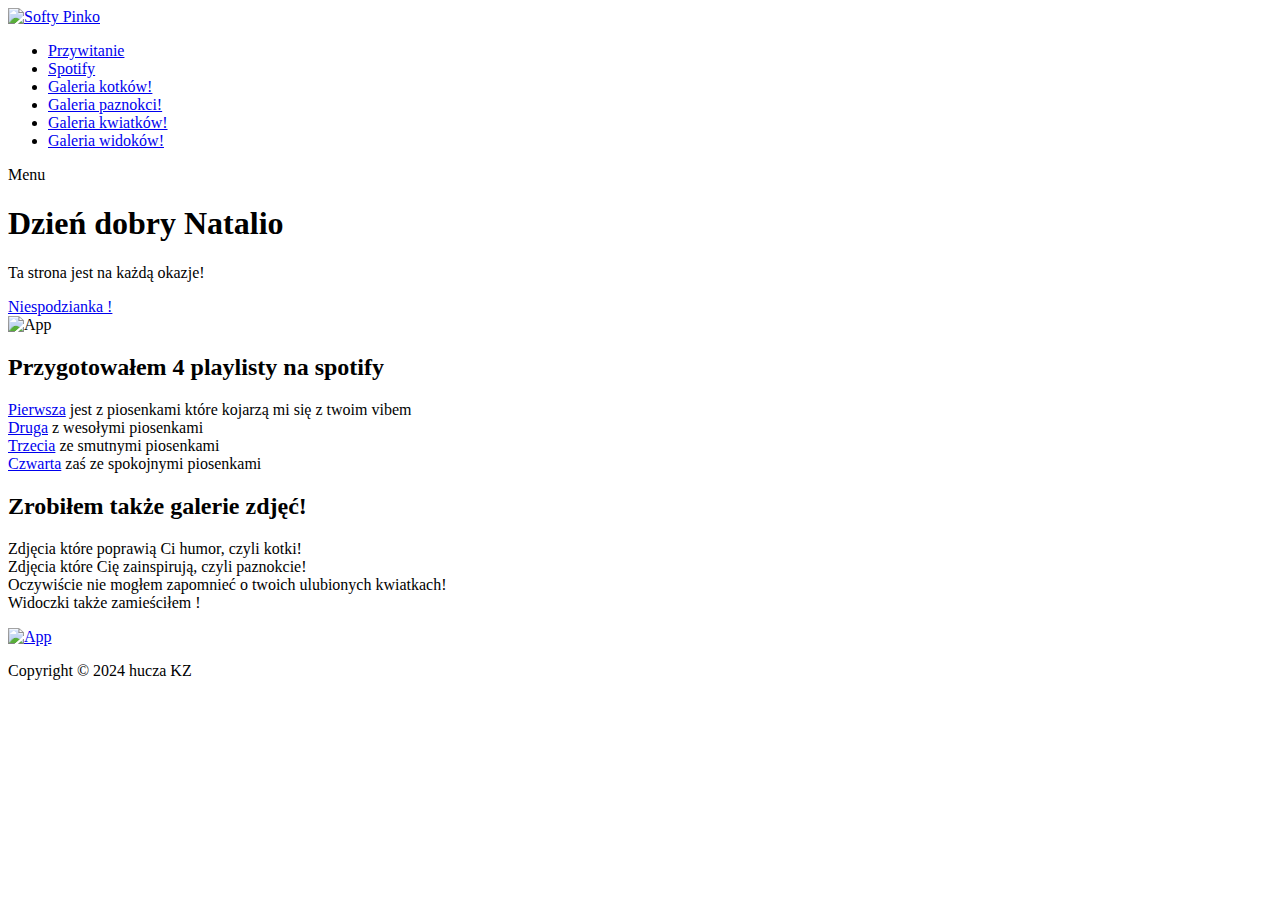
==== index.html @ dcea028d "Add files via upload" ====
<!DOCTYPE html>
<html lang="en">

  <head>

    <meta charset="utf-8">
    <meta name="viewport" content="width=device-width, initial-scale=1, shrink-to-fit=no">
    <meta name="description" content="">
    <meta name="author" content="">
    <link href="https://fonts.googleapis.com/css?family=Raleway:100,300,400,500,700,900" rel="stylesheet">

    <title>Dzień walentynkowy!</title>
<!--
SOFTY PINKO
https://templatemo.com/tm-535-softy-pinko
-->

    <!-- Additional CSS Files -->
    <link rel="stylesheet" type="text/css" href="assets/css/bootstrap.min.css">

    <link rel="stylesheet" type="text/css" href="assets/css/font-awesome.css">

    <link rel="stylesheet" href="assets/css/templatemo-softy-pinko.css">

    </head>
    
    <body>
    
   
    <div id="preloader">
        <div class="jumper">
            <div></div>
            <div></div>
            <div></div>
        </div>
    </div>  
   
    
    
   
    <header class="header-area header-sticky">
        <div class="container">
            <div class="row">
                <div class="col-12">
                    <nav class="main-nav">
                        
                        <a href="#" class="logo">
                            <img src="assets/images/tak.png" alt="Softy Pinko"/>
                        </a>

                        <ul class="nav">
                            <li><a href="#welcome" class="active">Przywitanie</a></li>
                            <li><a href="#features">Spotify</a></li>
                            <li><a href="galeria.html">Galeria kotków!</a></li>
                            <li><a href="galeria2.html">Galeria paznokci!</a></li>
                            <li><a href="galeria3.html">Galeria kwiatków!</a></li>
                            <li><a href="galeria4.html">Galeria widoków!</a></li>
                        </ul>
                        <a class='menu-trigger'>
                            <span>Menu</span>
                        </a>
                        <!-- ***** Menu End ***** -->
                    </nav>
                </div>
            </div>
        </div>
    </header>
    <!-- ***** Header Area End ***** -->

    <!-- ***** Welcome Area Start ***** -->
    <div class="welcome-area" id="welcome">

        <!-- ***** Header Text Start ***** -->
        <div class="header-text">
            <div class="container">
                <div class="row">
                    <div class="offset-xl-3 col-xl-6 offset-lg-2 col-lg-8 col-md-12 col-sm-12">
                        <h1><strong>Dzień dobry Natalio </strong></h1>
                        <p>Ta strona jest na każdą okazje!</p>
                        <a href="#features" class="main-button-slider">Niespodzianka !</a>
                    </div>
                </div>
            </div>
        </div>
        <!-- ***** Header Text End ***** -->
    </div>
    <!-- ***** Welcome Area End ***** -->


                     

    <!-- ***** Features Big Item Start ***** -->
    <section class="section padding-top-70 padding-bottom-0" id="features">
        <div class="container">
            <div class="row">
                <div class="col-lg-5 col-md-12 col-sm-12 align-self-center" data-scroll-reveal="enter left move 30px over 0.6s after 0.4s">
                    <img src="assets/images/left-image.jpg" class="rounded img-fluid d-block mx-auto" alt="App">
                </div>
                <div class="col-lg-1"></div>
                <div class="col-lg-6 col-md-12 col-sm-12 align-self-center mobile-top-fix">
                    <div class="left-heading">
                        <h2 class="section-title">Przygotowałem 4 playlisty na spotify</h2>
                    </div>
                    <div class="left-text">
                        <p><a href="https://open.spotify.com/playlist/1sFupx4uIuxui3lH88UB7s?si=998b97cf37724c40">Pierwsza</a> jest z piosenkami które kojarzą mi się z twoim vibem <br>
                           <a href="https://open.spotify.com/playlist/5aAUSYnxn0DNm8LVmJOVb5?si=1ad66cbda58842b8">Druga</a> z wesołymi piosenkami <br>
                           <a href="https://open.spotify.com/playlist/7mNsiKdCNtnlymwlHcGrcK?si=9ebf516b6d144d89">Trzecia</a> ze smutnymi piosenkami <br>
                           <a href="https://open.spotify.com/playlist/5DYxeDAfXw1jCLwtUUW48h?si=2c1bac563b894165">Czwarta</a> zaś ze spokojnymi piosenkami</p>
                    </div>
                </div>
            </div>
            <div class="row">
                <div class="col-lg-12">
                    <div class="hr"></div>
                </div>
            </div>
        </div>
    </section>
    <!-- ***** Features Big Item End ***** -->

    <!-- ***** Features Big Item Start ***** -->
    <section class="section padding-bottom-100">
        <div class="container">
            <div class="row">
                <div class="col-lg-6 col-md-12 col-sm-12 align-self-center mobile-bottom-fix">
                    <div class="left-heading">
                        <h2 class="section-title">Zrobiłem także galerie zdjęć!</h2>
                    </div>
                    <div class="left-text">
                        <p>Zdjęcia które poprawią Ci humor, czyli kotki! <br>
                           Zdjęcia które Cię zainspirują, czyli paznokcie!<br>
                           Oczywiście nie mogłem zapomnieć o twoich ulubionych kwiatkach!<br>
                           Widoczki także zamieściłem ! </p>
                    </div>
                </div>
                <div class="col-lg-1"></div>
                <div class="col-lg-5 col-md-12 col-sm-12 align-self-center mobile-bottom-fix-big" data-scroll-reveal="enter right move 30px over 0.6s after 0.4s">
                   <a href="galeria.html"> <img src="assets/images/right-image.png" class="rounded img-fluid d-block mx-auto" alt="App" > </a>
                </div>
            </div>
        </div>
    </section>
    <!-- ***** Features Big Item End ***** -->




    
    
    <!-- ***** Footer Start ***** -->
    <footer>
        <div class="container">
            <div class="row">
                <div class="col-lg-12 col-md-12 col-sm-12">
                    <ul class="social">

                    </ul>
                </div>
            </div>
            <div class="row">
                <div class="col-lg-12">
                    <p class="copyright">Copyright &copy; 2024 hucza KZ</p>
                </div>
            </div>
        </div>
    </footer>
    
    <!-- jQuery -->
    <script src="assets/js/jquery-2.1.0.min.js"></script>

    <!-- Bootstrap -->
    <script src="assets/js/popper.js"></script>
    <script src="assets/js/bootstrap.min.js"></script>

    <!-- Plugins -->
    <script src="assets/js/scrollreveal.min.js"></script>
    <script src="assets/js/waypoints.min.js"></script>
    <script src="assets/js/jquery.counterup.min.js"></script>
    <script src="assets/js/imgfix.min.js"></script> 
    
    <!-- Global Init -->
    <script src="assets/js/custom.js"></script>

  </body>
</html>
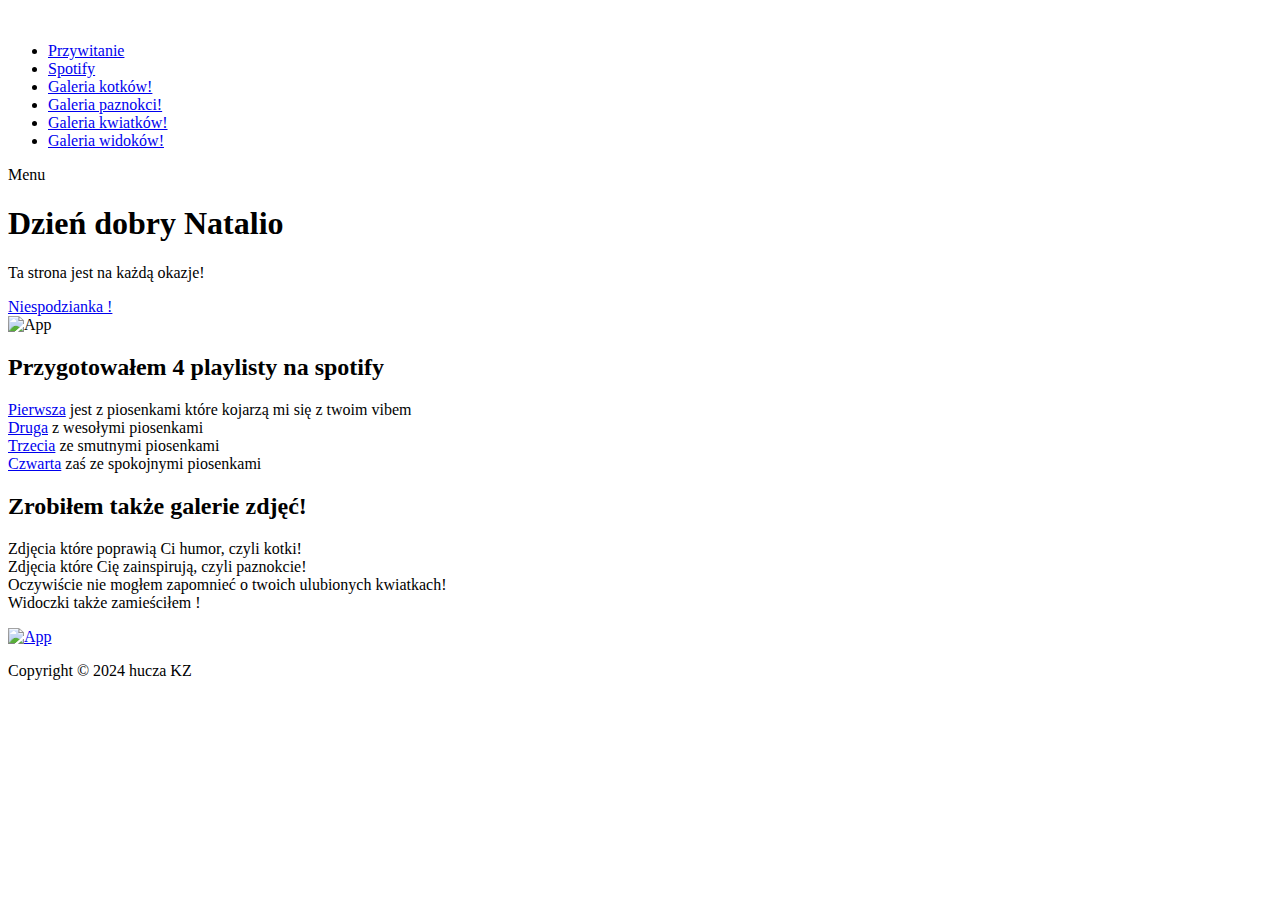
==== commit 72cb6650: "Add files via upload" ====
--- a/index.html
+++ b/index.html
@@ -10,10 +10,7 @@
     <link href="https://fonts.googleapis.com/css?family=Raleway:100,300,400,500,700,900" rel="stylesheet">
 
     <title>Dzień walentynkowy!</title>
-<!--
-SOFTY PINKO
-https://templatemo.com/tm-535-softy-pinko
--->
+
 
     <!-- Additional CSS Files -->
     <link rel="stylesheet" type="text/css" href="assets/css/bootstrap.min.css">
@@ -45,7 +42,7 @@
                     <nav class="main-nav">
                         
                         <a href="#" class="logo">
-                            <img src="assets/images/tak.png" alt="Softy Pinko"/>
+                            <img src="tak.png" alt=""/>
                         </a>
 
                         <ul class="nav">
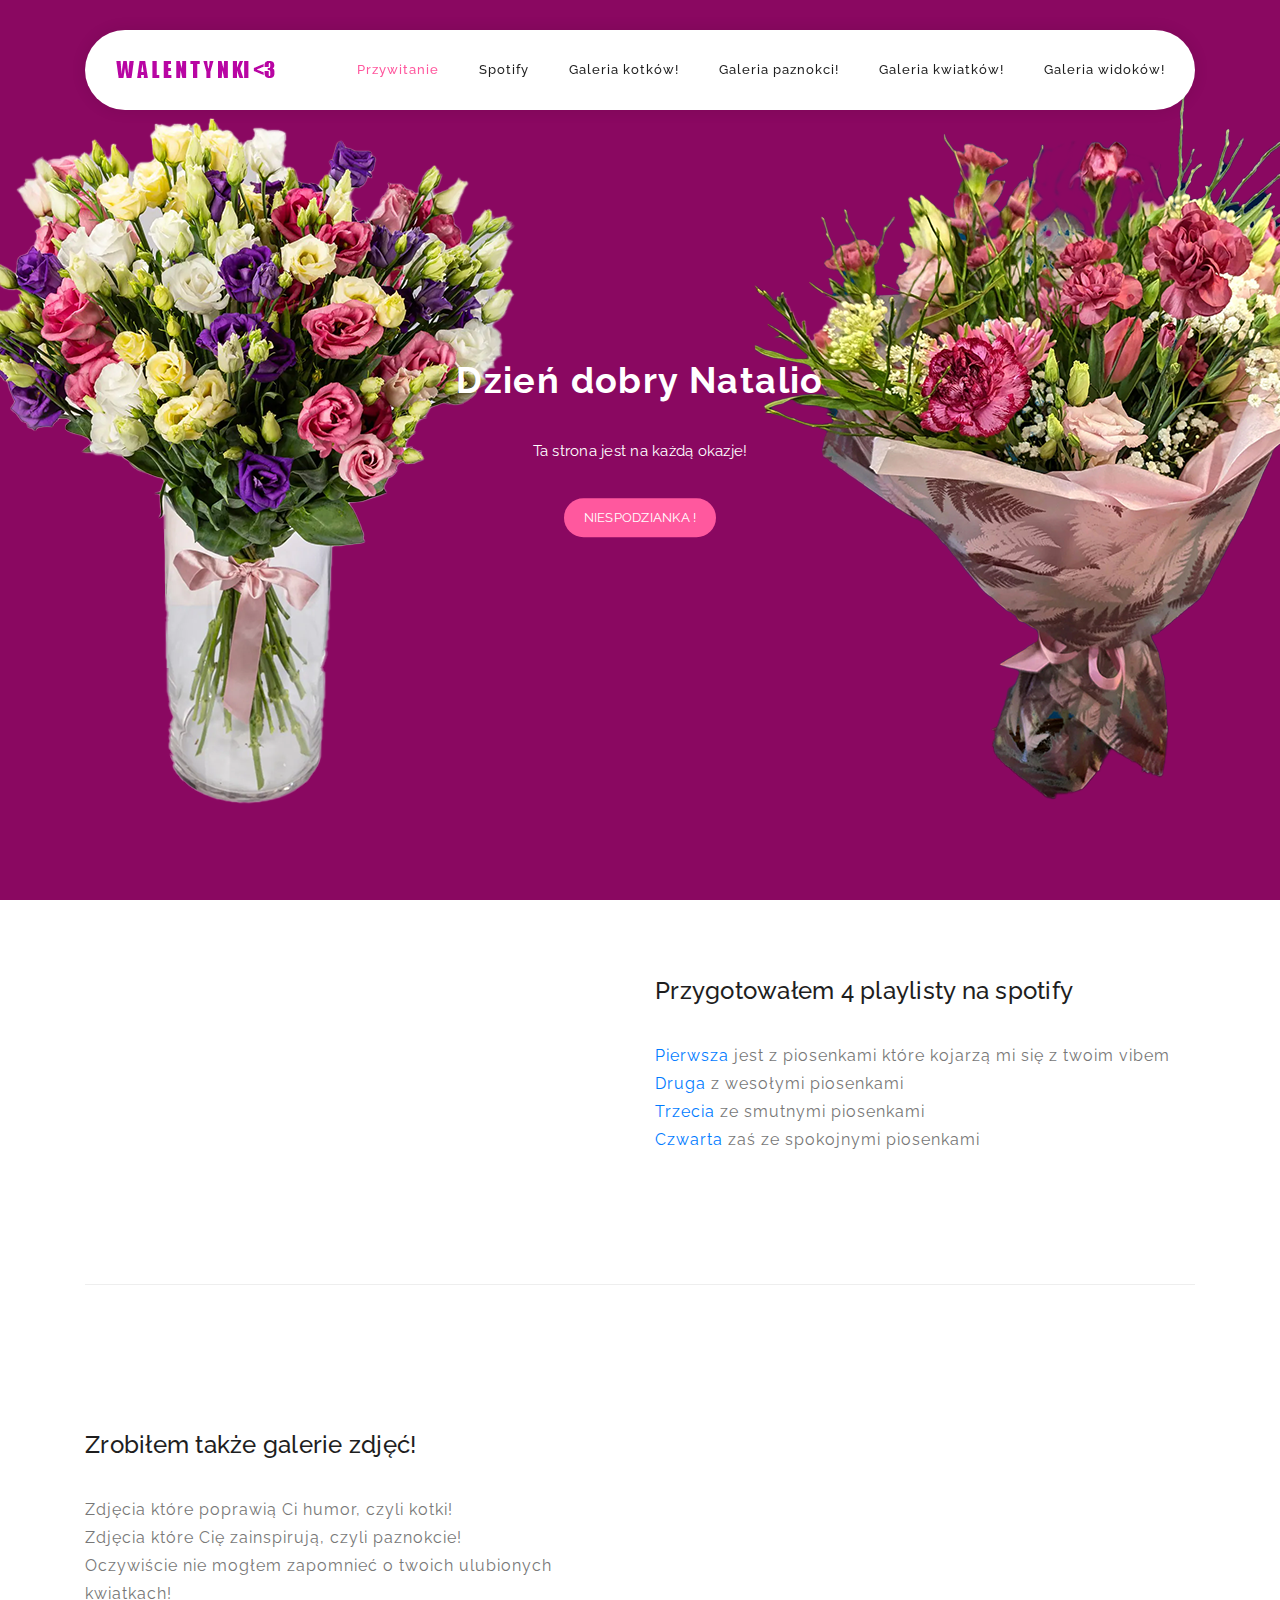
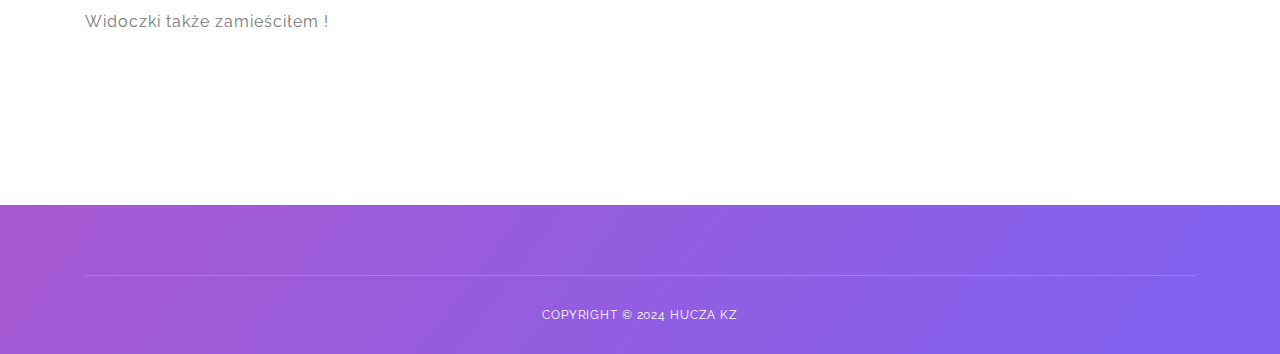
==== commit b0b353c7: "Add files via upload" ====
--- a/index.html
+++ b/index.html
@@ -13,11 +13,11 @@
 
 
     <!-- Additional CSS Files -->
-    <link rel="stylesheet" type="text/css" href="assets/css/bootstrap.min.css">
+    <link rel="stylesheet" type="text/css" href="bootstrap.min.css">
 
-    <link rel="stylesheet" type="text/css" href="assets/css/font-awesome.css">
+    <link rel="stylesheet" type="text/css" href="font-awesome.css">
 
-    <link rel="stylesheet" href="assets/css/templatemo-softy-pinko.css">
+    <link rel="stylesheet" href="templatemo-softy-pinko.css">
 
     </head>
     
@@ -91,7 +91,7 @@
         <div class="container">
             <div class="row">
                 <div class="col-lg-5 col-md-12 col-sm-12 align-self-center" data-scroll-reveal="enter left move 30px over 0.6s after 0.4s">
-                    <img src="assets/images/left-image.jpg" class="rounded img-fluid d-block mx-auto" alt="App">
+                    <img src="left-image.jpg" class="rounded img-fluid d-block mx-auto" alt="App">
                 </div>
                 <div class="col-lg-1"></div>
                 <div class="col-lg-6 col-md-12 col-sm-12 align-self-center mobile-top-fix">
@@ -132,7 +132,7 @@
                 </div>
                 <div class="col-lg-1"></div>
                 <div class="col-lg-5 col-md-12 col-sm-12 align-self-center mobile-bottom-fix-big" data-scroll-reveal="enter right move 30px over 0.6s after 0.4s">
-                   <a href="galeria.html"> <img src="assets/images/right-image.png" class="rounded img-fluid d-block mx-auto" alt="App" > </a>
+                   <a href="galeria.html"> <img src="right-image.png" class="rounded img-fluid d-block mx-auto" alt="App" > </a>
                 </div>
             </div>
         </div>
@@ -163,20 +163,20 @@
     </footer>
     
     <!-- jQuery -->
-    <script src="assets/js/jquery-2.1.0.min.js"></script>
+    <script src="jquery-2.1.0.min.js"></script>
 
     <!-- Bootstrap -->
-    <script src="assets/js/popper.js"></script>
-    <script src="assets/js/bootstrap.min.js"></script>
+    <script src="popper.js"></script>
+    <script src="bootstrap.min.js"></script>
 
     <!-- Plugins -->
-    <script src="assets/js/scrollreveal.min.js"></script>
-    <script src="assets/js/waypoints.min.js"></script>
-    <script src="assets/js/jquery.counterup.min.js"></script>
-    <script src="assets/js/imgfix.min.js"></script> 
+    <script src="scrollreveal.min.js"></script>
+    <script src="waypoints.min.js"></script>
+    <script src="jquery.counterup.min.js"></script>
+    <script src="imgfix.min.js"></script> 
     
     <!-- Global Init -->
-    <script src="assets/js/custom.js"></script>
+    <script src="custom.js"></script>
 
   </body>
 </html>--- a/templatemo-softy-pinko.css
+++ b/templatemo-softy-pinko.css
@@ -0,0 +1,1588 @@
+/*
+
+Softy Pinko
+
+https://templatemo.com/tm-535-softy-pinko
+
+*/
+/* ---------------------------------------------
+Table of contents
+------------------------------------------------
+01. font & reset css
+02. reset
+03. global styles
+04. header
+05. welcome
+06. features
+07. team
+08. pricing
+09. blog
+10. contact
+11. footer
+12. preloader
+
+--------------------------------------------- */
+/* 
+---------------------------------------------
+font & reset css
+--------------------------------------------- 
+*/
+@import url("https://fonts.googleapis.com/css?family=Raleway:100,300,400,500,700,900");
+/* 
+---------------------------------------------
+reset
+--------------------------------------------- 
+*/
+html, body, div, span, applet, object, iframe, h1, h2, h3, h4, h5, h6, p, blockquote, div
+pre, a, abbr, acronym, address, big, cite, code, del, dfn, em, font, img, ins, kbd, q,
+s, samp, small, strike, strong, sub, sup, tt, var, b, u, i, center, dl, dt, dd, ol, ul, li,
+figure, header, nav, section, article, aside, footer, figcaption {
+  margin: 0;
+  padding: 0;
+  border: 0;
+  outline: 0;
+}
+
+.clearfix:after {
+  content: ".";
+  display: block;
+  clear: both;
+  visibility: hidden;
+  line-height: 0;
+  height: 0;
+}
+
+.clearfix {
+  display: inline-block;
+}
+
+html[xmlns] .clearfix {
+  display: block;
+}
+
+* html .clearfix {
+  height: 1%;
+}
+
+ul, li {
+  padding: 0;
+  margin: 0;
+  list-style: none;
+}
+
+header, nav, section, article, aside, footer, hgroup {
+  display: block;
+}
+
+* {
+  box-sizing: border-box;
+}
+
+html, body {
+  font-family: "Raleway", sans-serif;
+  font-weight: 400;
+  background-color: #fff;
+  font-size: 16px;
+  -ms-text-size-adjust: 100%;
+  -webkit-font-smoothing: antialiased;
+  -moz-osx-font-smoothing: grayscale;
+}
+
+a {
+  text-decoration: none !important;
+}
+
+h1, h2, h3, h4, h5, h6 {
+  margin-top: 0px;
+  margin-bottom: 0px;
+}
+
+ul {
+  margin-bottom: 0px;
+}
+
+/* 
+---------------------------------------------
+global styles
+--------------------------------------------- 
+*/
+html,
+body {
+  background: #fff;
+  font-family: "Raleway", sans-serif;
+}
+
+::selection {
+  background: #ff589e;
+  color: #fff;
+}
+
+::-moz-selection {
+  background: #ff589e;
+  color: #fff;
+}
+
+.section {
+  position: relative;
+  padding-top: 100px;
+  padding-bottom: 80px;
+}
+
+.section.colored {
+  background: #f2f2fe;
+}
+
+.hr {
+  bottom: 0px;
+  width: 100%;
+  height: 1px;
+  margin-top: 100px;
+  border-bottom: 1px solid #eee;
+}
+
+.left-heading.light .section-title {
+  color: #ffffff;
+}
+
+.left-heading .section-title {
+  font-weight: 500;
+  font-size: 24px;
+  line-height: 42px;
+  color: #1e1e1e;
+  letter-spacing: 0.25px;
+  margin-bottom: 30px;
+  position: relative;
+}
+
+.center-heading {
+  text-align: center;
+}
+
+.center-heading .section-title {
+  font-weight: 500;
+  font-size: 28px;
+  color: #1e1e1e;
+  letter-spacing: 1.75px;
+  line-height: 38px;
+  margin-bottom: 20px;
+}
+
+.center-heading.colored .section-title {
+  color: #ffffff;
+}
+
+.center-text {
+  text-align: center;
+  font-weight: 400;
+  font-size: 16px;
+  color: #777;
+  line-height: 28px;
+  letter-spacing: 1px;
+  margin-bottom: 50px;
+}
+
+.center-text.colored {
+  color: #fff;
+}
+
+.center-text p {
+  font-size: 15px;
+  color: #777;
+  margin-bottom: 30px;
+}
+
+.left-text {
+  font-weight: 400;
+  font-size: 16px;
+  color: #777;
+  line-height: 28px;
+  letter-spacing: 1px;
+}
+
+.left-text.light {
+  color: #fff;
+}
+
+.left-text p {
+  margin-bottom: 30px;
+}
+
+.left-text p.dark {
+  color: #3B566E;
+}
+
+.padding-bottom-top-60 {
+  padding-top: 60px !important;
+  padding-bottom: 60px !important;
+}
+
+.padding-bottom-80 {
+  padding-bottom: 80px !important;
+}
+
+.padding-bottom-100 {
+  padding-bottom: 100px !important;
+}
+
+.border-bottom {
+  border-bottom: 1px solid #eee !important;
+}
+
+.mbottom-30 {
+  margin-bottom: 30px !important;
+}
+
+.align-self-center {
+  -ms-flex-item-align: center !important;
+  align-self: center !important;
+}
+
+.align-self-bottom {
+  -ms-flex-item-align: flex-end !important;
+  align-self: flex-end !important;
+}
+
+.padding-bottom-0 {
+  padding-bottom: 0px !important;
+}
+
+.padding-top-0 {
+  padding-top: 0px !important;
+}
+
+.padding-top-80 {
+  padding-top: 80px !important;
+}
+
+.padding-top-70 {
+  padding-top: 70px !important;
+}
+
+.padding-top-20 {
+  padding-top: 20px !important;
+}
+
+.margin-bottom-0 {
+  margin-bottom: 0px !important;
+}
+
+.margin-bottom-30 {
+  margin-bottom: 30px !important;
+}
+
+.margin-top-30 {
+  margin-top: 30px !important;
+}
+
+.margin-top-15 {
+  margin-top: 15px !important;
+}
+
+.margin-bottom-45 {
+  margin-bottom: 45px !important;
+}
+
+.margin-bottom-20 {
+  margin-bottom: 20px !important;
+}
+
+.margin-bottom-60 {
+  margin-bottom: 60px !important;
+}
+
+.margin-bottom-100 {
+  margin-bottom: 100px !important;
+}
+
+@media (max-width: 991px) {
+  html, body {
+    overflow-x: hidden;
+  }
+  .mobile-top-fix {
+    margin-top: 30px;
+    margin-bottom: 0px;
+  }
+  .mobile-bottom-fix {
+    margin-bottom: 30px;
+  }
+  .mobile-bottom-fix-big {
+    margin-bottom: 60px;
+  }
+}
+
+a.main-button-slider {
+  font-size: 13px;
+  border-radius: 20px;
+  padding: 12px 20px;
+  background-color: #ff589e;
+  text-transform: uppercase;
+  color: #fff;
+  letter-spacing: 0.25px;
+  -webkit-transition: all 0.3s ease 0s;
+  -moz-transition: all 0.3s ease 0s;
+  -o-transition: all 0.3s ease 0s;
+  transition: all 0.3s ease 0s;
+}
+
+a.main-button-slider:hover {
+  background-color: #8261ee;
+}
+
+a.main-button {
+  font-size: 13px;
+  border-radius: 20px;
+  padding: 12px 20px;
+  background-color: #8261ee;
+  text-transform: uppercase;
+  color: #fff;
+  letter-spacing: 0.25px;
+  -webkit-transition: all 0.3s ease 0s;
+  -moz-transition: all 0.3s ease 0s;
+  -o-transition: all 0.3s ease 0s;
+  transition: all 0.3s ease 0s;
+}
+
+a.main-button:hover {
+  background-color: #ff589e;
+}
+
+button.main-button {
+  outline: none;
+  border: none;
+  cursor: pointer;
+  font-size: 13px;
+  border-radius: 20px;
+  padding: 12px 20px;
+  background-color: #8261ee;
+  text-transform: uppercase;
+  color: #fff;
+  letter-spacing: 0.25px;
+  -webkit-transition: all 0.3s ease 0s;
+  -moz-transition: all 0.3s ease 0s;
+  -o-transition: all 0.3s ease 0s;
+  transition: all 0.3s ease 0s;
+}
+
+button.main-button:hover {
+  background-color: #ff589e;
+}
+
+
+/* 
+---------------------------------------------
+header
+--------------------------------------------- 
+*/
+.header-area {
+  position: fixed;
+  top: 30px;
+  left: 0px;
+  right: 0px;
+  z-index: 100;
+  height: 100px;
+  -webkit-transition: all 0.3s ease 0s;
+  -moz-transition: all 0.3s ease 0s;
+  -o-transition: all 0.3s ease 0s;
+  transition: all 0.3s ease 0s;
+}
+
+.header-area .main-nav {
+  box-shadow: 0px 0px 15px rgba(0,0,0,0.1);
+  border-radius: 40px;
+  min-height: 80px;
+  background: #fff;
+}
+
+.header-area .main-nav .logo {
+  float: left;
+  margin-top: 37px;
+  -webkit-transition: all 0.3s ease 0s;
+  -moz-transition: all 0.3s ease 0s;
+  -o-transition: all 0.3s ease 0s;
+  transition: all 0.3s ease 0s;
+  margin-left: 30px;
+}
+
+.header-area .main-nav .logo img {
+  -webkit-transition: all 0.3s ease 0s;
+  -moz-transition: all 0.3s ease 0s;
+  -o-transition: all 0.3s ease 0s;
+  transition: all 0.3s ease 0s;
+}
+
+.header-area .main-nav .nav {
+  float: right;
+  margin-top: 27px;
+  margin-left: 0px;
+  margin-right: 30px;
+  -webkit-transition: all 0.3s ease 0s;
+  -moz-transition: all 0.3s ease 0s;
+  -o-transition: all 0.3s ease 0s;
+  transition: all 0.3s ease 0s;
+  position: relative;
+  z-index: 999;
+}
+
+.header-area .main-nav .nav li {
+  padding-left: 20px;
+  padding-right: 20px;
+}
+
+.header-area .main-nav .nav li:last-child {
+  padding-right: 0px;
+}
+
+.header-area .main-nav .nav li a {
+  display: block;
+  font-weight: 500;
+  font-size: 13px;
+  color: #fff;
+  -webkit-transition: all 0.3s ease 0s;
+  -moz-transition: all 0.3s ease 0s;
+  -o-transition: all 0.3s ease 0s;
+  transition: all 0.3s ease 0s;
+  height: 40px;
+  line-height: 40px;
+  border: transparent;
+  letter-spacing: 1px;
+}
+
+.header-area .main-nav .nav li a:hover {
+  color: #ff589e;
+}
+
+.header-area .main-nav .menu-trigger {
+  cursor: pointer;
+  display: block;
+  position: absolute;
+  top: 23px;
+  width: 32px;
+  height: 40px;
+  text-indent: -9999em;
+  z-index: 99;
+  right: 40px;
+  display: none;
+}
+
+.header-area .main-nav .menu-trigger span,
+.header-area .main-nav .menu-trigger span:before,
+.header-area .main-nav .menu-trigger span:after {
+  -moz-transition: all 0.4s;
+  -o-transition: all 0.4s;
+  -webkit-transition: all 0.4s;
+  transition: all 0.4s;
+  background-color: #3B566E;
+  display: block;
+  position: absolute;
+  width: 30px;
+  height: 2px;
+  left: 0;
+}
+
+.header-area .main-nav .menu-trigger span:before,
+.header-area .main-nav .menu-trigger span:after {
+  -moz-transition: all 0.4s;
+  -o-transition: all 0.4s;
+  -webkit-transition: all 0.4s;
+  transition: all 0.4s;
+  background-color: #3B566E;
+  display: block;
+  position: absolute;
+  width: 30px;
+  height: 2px;
+  left: 0;
+  width: 75%;
+}
+
+.header-area .main-nav .menu-trigger span:before,
+.header-area .main-nav .menu-trigger span:after {
+  content: "";
+}
+
+.header-area .main-nav .menu-trigger span {
+  top: 16px;
+}
+
+.header-area .main-nav .menu-trigger span:before {
+  -moz-transform-origin: 33% 100%;
+  -ms-transform-origin: 33% 100%;
+  -webkit-transform-origin: 33% 100%;
+  transform-origin: 33% 100%;
+  top: -10px;
+  z-index: 10;
+}
+
+.header-area .main-nav .menu-trigger span:after {
+  -moz-transform-origin: 33% 0;
+  -ms-transform-origin: 33% 0;
+  -webkit-transform-origin: 33% 0;
+  transform-origin: 33% 0;
+  top: 10px;
+}
+
+.header-area .main-nav .menu-trigger.active span,
+.header-area .main-nav .menu-trigger.active span:before,
+.header-area .main-nav .menu-trigger.active span:after {
+  background-color: transparent;
+  width: 100%;
+}
+
+.header-area .main-nav .menu-trigger.active span:before {
+  -moz-transform: translateY(6px) translateX(1px) rotate(45deg);
+  -ms-transform: translateY(6px) translateX(1px) rotate(45deg);
+  -webkit-transform: translateY(6px) translateX(1px) rotate(45deg);
+  transform: translateY(6px) translateX(1px) rotate(45deg);
+  background-color: #3B566E;
+}
+
+.header-area .main-nav .menu-trigger.active span:after {
+  -moz-transform: translateY(-6px) translateX(1px) rotate(-45deg);
+  -ms-transform: translateY(-6px) translateX(1px) rotate(-45deg);
+  -webkit-transform: translateY(-6px) translateX(1px) rotate(-45deg);
+  transform: translateY(-6px) translateX(1px) rotate(-45deg);
+  background-color: #3B566E;
+}
+
+.header-area.header-sticky {
+  min-height: 80px;
+}
+
+.header-area.header-sticky .logo {
+  margin-top: 25px;
+}
+
+.header-area.header-sticky .nav {
+  margin-top: 20px !important;
+}
+
+.header-area.header-sticky .nav li a {
+  color: #1e1e1e;
+}
+
+.header-area.header-sticky .nav li a.active {
+  color: #ff589e;
+}
+
+@media (max-width: 1200px) {
+  .header-area .main-nav .nav li {
+    padding-left: 12px;
+    padding-right: 12px;
+  }
+  .header-area .main-nav:before {
+    display: none;
+  }
+}
+
+@media (max-width: 991px) {
+  .header-area {
+    padding: 0px 15px;
+    height: 80px;
+    box-shadow: none;
+    text-align: center;
+  }
+  .header-area .container {
+    padding: 0px;
+  }
+  .header-area .logo {
+    margin-top: 27px !important;
+    margin-left: 30px;
+  }
+  .header-area .menu-trigger {
+    display: block !important;
+  }
+  .header-area .main-nav {
+    overflow: hidden;
+  }
+  .header-area .main-nav .nav {
+    float: none;
+    width: 100%;
+    margin-top: 80px !important;
+    display: none;
+    -webkit-transition: all 0s ease 0s;
+    -moz-transition: all 0s ease 0s;
+    -o-transition: all 0s ease 0s;
+    transition: all 0s ease 0s;
+    margin-left: 0px;
+  }
+  .header-area .main-nav .nav li:first-child {
+    border-top: 1px solid #eee;
+  }
+  .header-area .main-nav .nav li {
+    width: 100%;
+    background: #fff;
+    border-bottom: 1px solid #eee;
+    padding-left: 0px !important;
+    padding-right: 0px !important;
+  }
+  .header-area .main-nav .nav li a {
+    height: 50px !important;
+    line-height: 50px !important;
+    padding: 0px !important;
+    border: none !important;
+    background: #fff !important;
+    color: #3B566E !important;
+  }
+  .header-area .main-nav .nav li a:hover {
+    background: #eee !important;
+  }
+}
+
+@media (min-width: 992px) {
+  .header-area .main-nav .nav {
+    display: flex !important;
+  }
+}
+
+/* 
+---------------------------------------------
+welcome
+--------------------------------------------- 
+*/
+.welcome-area {
+  overflow: hidden;
+  position: relative;
+  display: flex;
+  align-items: center;
+  justify-content: center;
+  background-image: url(banner-bg.png);
+  background-repeat: no-repeat;
+  background-position: center center;
+  background-size: cover; 
+  height: 100vh;
+}
+
+.welcome-area .header-text {
+  position: absolute;
+  top: 50%;
+  transform: translateY(-55%);
+  text-align: center;
+  width: 100%;
+}
+
+.welcome-area .header-text h1 {
+  font-weight: 500;
+  font-size: 36px;
+  line-height: 54px;
+  letter-spacing: 1.4px;
+  margin-bottom: 30px;
+  color: #fff;
+}
+
+.welcome-area .header-text p {
+  font-weight: 400;
+  font-size: 15px;
+  color: #fff;
+  line-height: 28px;
+  letter-spacing: 0.25px;
+  margin-bottom: 40px;
+  position: relative;
+}
+
+@media (max-width: 991px) {
+  .welcome-area .header-text {
+    top: 65% !important;
+    transform: perspective(1px) translateY(-60%) !important;
+    text-align: center;
+  }
+  .welcome-area .header-text h1 {
+    text-align: center;
+    color: #fff;
+    margin-bottom: 15px;
+  }
+  .welcome-area .header-text h1 span {
+    color: #fff;
+  }
+  .welcome-area .header-text p {
+    text-align: center;
+    color: #fff;
+    margin-bottom: 20px;
+  }
+}
+
+@media (max-width: 820px) {
+  .welcome-area .header-text {
+    top: 65% !important;
+    transform: perspective(1px) translateY(-60%) !important;
+  }
+   .welcome-area .header-text h1 {
+    font-size: 22px;
+    line-height: 30px;
+    margin-bottom: 15px;
+  }
+  .welcome-area .header-text p {
+    margin-bottom: 20px;
+  }
+}
+
+@media (max-width: 765px) {
+  .welcome-area {
+    margin-bottom: 100px;
+  }
+  .welcome-area .header-text {
+    top: 50% !important;
+    transform: perspective(1px) translateY(-50%) !important;
+    text-align: center;
+  }
+  .welcome-area .header-text .buttons {
+    display: none;
+  }
+  .welcome-area .header-text h1 {
+    font-weight: 600;
+    font-size: 24px !important;
+    line-height: 30px !important;
+    margin-bottom: 30px !important;
+  }
+  .welcome-area .header-text h1 span {
+    color: #fff;
+  }
+  .welcome-area .header-text p {
+    text-align: center;
+    color: #fff;
+    font-size: 14px;
+    line-height: 22px;
+    margin-bottom: 40px;
+  }
+}
+
+
+/* 
+---------------------------------------------
+features
+--------------------------------------------- 
+*/
+.features-small-item {
+  cursor: pointer;
+  display: block;
+  background: #FFFFFF;
+  box-shadow: 0 2px 48px 0 rgba(0, 0, 0, 0.10);
+  -webkit-border-radius: 20px;
+  -moz-border-radius: 20px;
+  border-radius: 20px;
+  padding: 30px;
+  text-align: center;
+  -webkit-transition: all 0.3s ease 0s;
+  -moz-transition: all 0.3s ease 0s;
+  -o-transition: all 0.3s ease 0s;
+  transition: all 0.3s ease 0s;
+  position: relative;
+  margin-bottom: 30px;
+}
+
+.features-small-item:hover .icon {
+  background-color: #ff589e;
+}
+
+.features-small-item .icon {
+  -webkit-transition: all 0.3s ease 0s;
+  -moz-transition: all 0.3s ease 0s;
+  -o-transition: all 0.3s ease 0s;
+  transition: all 0.3s ease 0s;
+  width: 90px;
+  height: 90px;
+  line-height: 90px;
+  margin: auto;
+  position: relative;
+  margin-bottom: 30px;
+  background: #8261ee;
+  -webkit-border-radius: 50%;
+  -moz-border-radius: 50%;
+  border-radius: 50%;
+}
+
+.features-small-item .icon i {
+  font-size: 18px;
+  color: #fff;
+}
+
+.features-small-item .features-title {
+  font-weight: 500;
+  font-size: 18px;
+  color: #1e1e1e;
+  letter-spacing: 0.7px;
+  margin-bottom: 15px;
+  position: relative;
+  z-index: 2;
+}
+
+.features-small-item p {
+  font-weight: 400;
+  font-size: 13px;
+  color: #777;
+  letter-spacing: 0.5px;
+  line-height: 25px;
+  position: relative;
+  z-index: 2;
+}
+
+.features-small-item a {
+  float: right;
+  position: relative;
+  z-index: 2;
+}
+
+.home-feature {
+  padding-bottom: 0px;
+  padding-top: 30px;
+  margin-top: -220px;
+  z-index: 9;
+}
+
+@media (max-width: 991px) {
+  .home-feature {
+    padding-bottom: 0px;
+    padding-top: 0px;
+    margin-top: 0px;
+  }
+}
+
+/* 
+---------------------------------------------
+parallax & home seperator
+--------------------------------------------- 
+*/
+.mini {
+  min-height: 215px;
+  overflow: hidden;
+  position: relative;
+  padding-top: 90px;
+  padding-bottom: 90px;
+}
+
+.mini:before {
+  content: '';
+  position: absolute;
+  width: 140%;
+  height: 140%;
+  opacity: .95;
+  background-repeat: no-repeat;
+  background-size: cover;
+  background-position: center center;
+  background-image: url(../images/work-process-bg.png);
+  z-index: 2;
+  top: -20%;
+  left: -20%;
+}
+
+.mini .mini-content {
+  position: relative;
+  z-index: 3;
+}
+
+.mini .mini-content .info {
+  text-align: center;
+  color: #fff;
+  padding-top: 20px;
+  padding-bottom: 20px;
+}
+
+.mini .mini-content .info small {
+  display: block;
+  font-weight: 400;
+  font-size: 13px;
+  margin-bottom: 5px;
+}
+
+.mini .mini-content .info strong {
+  font-weight: 700;
+  font-size: 17px;
+  margin-bottom: 40px;
+  display: block;
+}
+
+.mini .mini-content .info h1 {
+  color: #fff;
+  font-weight: 500;
+  font-size: 28px;
+  letter-spacing: 0.25px;
+  margin-bottom: 30px;
+}
+
+.mini .mini-content .info p {
+  letter-spacing: 1px;
+  margin-bottom: 40px;
+  color: #fff;
+  letter-spacing: 0.25px;
+  line-height: 26px;
+  font-weight: 400;
+  font-size: 15px;
+}
+
+.mini .mini-content .info p span {
+  text-decoration: underline;
+}
+
+.mini .mini-content .mini-box {
+  display: block;
+  background: #fff;
+  padding: 20px;
+  border-radius: 20px;
+  box-shadow: 0 2px 48px 0 rgba(0, 0, 0, 0.08);
+  margin-bottom: 30px;
+  position: relative;
+  -webkit-transition: all 0.3s ease 0s;
+  -moz-transition: all 0.3s ease 0s;
+  -o-transition: all 0.3s ease 0s;
+  transition: all 0.3s ease 0s;
+  text-align: center;
+}
+
+.mini .mini-content .mini-box:hover {
+  margin-top: -10px;
+}
+
+.mini .mini-content .mini-box:before {
+  content: '';
+  position: absolute;
+  z-index: -1;
+  background: #fff;
+  width: 100%;
+  opacity: .15;
+  height: 100%;
+  bottom: -10px;
+  left: 0px;
+  right: -20px;
+  margin: auto;
+  border-radius: 20px;
+}
+
+.mini .mini-content .mini-box i {
+  display: block;
+  font-size: 20px;
+  margin-bottom: 15px;
+}
+
+.mini .mini-content .mini-box span {
+  display: block;
+  font-weight: 400;
+  font-size: 14px;
+  color: #777;
+  letter-spacing: .75px;
+}
+
+.mini .mini-content .mini-box strong {
+  display: block;
+  font-weight: 400;
+  font-size: 17px;
+  color: #1e1e1e;
+  letter-spacing: 0.25px;
+  margin-bottom: 5px;
+  margin-top: 20px;
+}
+
+.counter {
+  overflow: hidden;
+  position: relative;
+}
+
+.counter:before {
+  content: '';
+  position: absolute;
+  width: 140%;
+  height: 140%;
+  opacity: .90;
+  background-image: url(../images/fun-facts-bg.png);
+  background-repeat: no-repeat;
+  background-size: cover;
+  background-position: center center;
+  z-index: 2;
+  top: -20%;
+  left: -20%;
+}
+
+.counter .content {
+  position: relative;
+  z-index: 3;
+  width: 100%;
+}
+
+.counter .content .count-item {
+  height: 340px;
+  position: relative;
+  float: left;
+  width: 100%;
+}
+
+.counter .content .count-item.decoration-bottom {
+  position: relative;
+}
+
+.counter .content .count-item.decoration-bottom:after {
+  content: '';
+  position: absolute;
+  width: 70%;
+  height: 32px;
+  top: 160px;
+  left: 70%;
+  background: url(../images/circle-dec.png) center center no-repeat;
+  -webkit-transition: all 0.3s ease 0s;
+  -moz-transition: all 0.3s ease 0s;
+  -o-transition: all 0.3s ease 0s;
+  transition: all 0.3s ease 0s;
+}
+
+.counter .content .count-item.decoration-top {
+  position: relative;
+}
+
+.counter .content .count-item.decoration-top:after {
+  content: '';
+  position: absolute;
+  width: 70%;
+  height: 32px;
+  top: 140px;
+  left: 70%;
+  background: url(../images/circle-dec.png) center center no-repeat;
+  -webkit-transition: all 0.3s ease 0s;
+  -moz-transition: all 0.3s ease 0s;
+  -o-transition: all 0.3s ease 0s;
+  transition: all 0.3s ease 0s;
+}
+
+.counter .content .count-item:hover strong {
+  margin-top: 110px;
+}
+
+.counter .content .count-item strong {
+  display: block;
+  text-align: center;
+  font-weight: 600;
+  font-size: 36px;
+  letter-spacing: 0.25px;
+  margin-bottom: 10px;
+  color: #fff;
+  margin-top: 120px;
+  -webkit-transition: all 0.3s ease 0s;
+  -moz-transition: all 0.3s ease 0s;
+  -o-transition: all 0.3s ease 0s;
+  transition: all 0.3s ease 0s;
+}
+
+.counter .content .count-item span {
+  display: block;
+  text-align: center;
+  color: #fff;
+  font-weight: 500;
+  font-size: 17px;
+  letter-spacing: 0.25px;
+}
+
+@media (max-width: 991px) {
+  .parallax {
+    padding-top: 60px;
+    padding-bottom: 60px;
+    min-height: auto;
+  }
+  .parallax .content {
+    position: relative !important;
+    top: 0% !important;
+    transform: perspective(1px) translateY(0%) !important;
+  }
+  .counter {
+    padding-top: 60px;
+    padding-bottom: 60px;
+  }
+  .counter .content {
+    position: relative !important;
+    top: 0% !important;
+    transform: perspective(1px) translateY(0%) !important;
+  }
+  .counter .content .count-item {
+    height: auto;
+    padding-top: 20px;
+    padding-bottom: 20px;
+  }
+  .counter .content .count-item:hover strong {
+    margin-top: 0px;
+  }
+  .counter .content .count-item:before {
+    display: none;
+  }
+  .counter .content .count-item:after {
+    display: none;
+  }
+  .counter .content .count-item strong {
+    margin-top: 0px;
+  }
+}
+
+/* 
+---------------------------------------------
+team
+--------------------------------------------- 
+*/
+.team-item {
+  background: #fff;
+  box-shadow: 0 2px 48px 0 rgba(0, 0, 0, 0.10);
+  border-radius: 20px;
+  position: relative;
+  margin-bottom: 30px;
+  padding-bottom: 25px;
+}
+
+.team-item:hover .team-content .team-info {
+  margin-left: 30px;
+}
+
+.team-item i {
+  display: block;
+  margin-left: 25px;
+  margin-top: 25px;
+  font-size: 30px;
+  color: #4E47DE;
+  text-align: center;
+}
+
+.team-item .user-image {
+  width: 60px;
+  height: 60px;
+  overflow: hidden;
+  -webkit-border-radius: 100px;
+  -moz-border-radius: 100px;
+  border-radius: 100px;
+  -webkit-transition: all 0.3s ease 0s;
+  -moz-transition: all 0.3s ease 0s;
+  -o-transition: all 0.3s ease 0s;
+  transition: all 0.3s ease 0s;
+  margin-left: 25px;
+  float: left;
+}
+
+.team-item .team-content {
+  text-align: left;
+  overflow: hidden;
+}
+
+.team-item .team-content .team-info {
+  float: left;
+  margin-left: 20px;
+  margin-top: 8px;
+  -webkit-transition: all 0.3s ease 0s;
+  -moz-transition: all 0.3s ease 0s;
+  -o-transition: all 0.3s ease 0s;
+  transition: all 0.3s ease 0s;
+}
+
+.team-item .team-content .team-info .user-name {
+  display: block;
+  font-weight: 400;
+  font-size: 17px;
+  color: #1e1e1e;
+  letter-spacing: 0.25px;
+  margin-bottom: 5px;
+}
+
+.team-item .team-content .team-info span {
+  display: block;
+  font-weight: 400;
+  font-size: 15px;
+  color: #ff589e;
+  letter-spacing: 0.25px;
+}
+
+.team-item .team-content p {
+  margin-top: 25px;
+  padding-left: 25px;
+  padding-right: 25px;
+  margin-bottom: 25px;
+  font-weight: 400;
+  font-size: 15px;
+  color: #777;
+  letter-spacing: 0.6px;
+  line-height: 26px;
+}
+
+/* 
+---------------------------------------------
+pricing
+--------------------------------------------- 
+*/
+.pricing-item {
+  background: #FFFFFF;
+  box-shadow: 0 2px 48px 0 rgba(0, 0, 0, 0.1);
+  border-radius: 20px;
+  margin-bottom: 30px;
+  margin-top: 20px;
+  padding: 30px 0px 40px 0px;
+}
+
+.pricing-item.active .pricing-header {
+  position: relative;
+}
+
+.pricing-item.active .pricing-header .pricing-title {
+  color: #1e1e1e;
+}
+
+.pricing-item.active .pricing-body .price-wrapper {
+  background-color: #ff589e;
+}
+
+.pricing-item.active .pricing-body .price-wrapper .currency {
+  color: #fff;
+}
+
+.pricing-item.active .pricing-body .price-wrapper .price {
+  color: #fff;
+}
+
+.pricing-item.active .pricing-body .price-wrapper .period {
+  color: #fff;
+}
+
+.pricing-item .pricing-header {
+  text-align: center;
+  display: block;
+  position: relative;
+  padding-bottom: 10px;
+}
+
+.pricing-item .pricing-header .pricing-title {
+  font-weight: 500;
+  font-size: 17px;
+  letter-spacing: 0.25px;
+  color: #1e1e1e;
+  width: 180px;
+  height: 40px;
+  line-height: 40px;
+  left: 0px;
+  right: 0px;
+  margin: auto;
+}
+
+.pricing-item .pricing-body {
+  margin-bottom: 40px;
+}
+
+.pricing-item .pricing-body .price-wrapper {
+  text-align: center;
+  padding-top: 20px;
+  padding-bottom: 13px;
+  background: #8261ee;
+  width: 80%;
+  margin: auto;
+  margin-bottom: 40px;
+  margin-top: 5px;
+  border-radius: 20px;
+}
+
+.pricing-item .pricing-body .price-wrapper .currency {
+  height: 47px;
+  font-weight: 500;
+  font-size: 32px;
+  color: #fff;
+  position: relative;
+  top: -1px;
+}
+
+.pricing-item .pricing-body .price-wrapper .price {
+  font-weight: 500;
+  font-size: 28px;
+  color: #fff;
+}
+
+.pricing-item .pricing-body .price-wrapper .period {
+  font-weight: 400;
+  font-size: 14px;
+  color: #fff;
+  display: block;
+  letter-spacing: 0.88px;
+}
+
+.pricing-item .pricing-body .list li {
+  text-align: center;
+  margin-bottom: 12px;
+  font-weight: 400;
+  font-size: 13px;
+  color: #7a7a7a;
+  letter-spacing: 0.25px;
+  text-decoration: line-through;
+}
+
+.pricing-item .pricing-body .list li.active {
+  color: #7a7a7a;
+  text-decoration: none;
+}
+
+.pricing-item .pricing-footer {
+  text-align: center;
+  margin-top: 50px;
+}
+
+/* 
+---------------------------------------------
+blog
+--------------------------------------------- 
+*/
+.blog-post-thumb {
+  text-align: center;
+  margin-bottom: 30px;
+}
+
+.blog-post-thumb.big .img {
+  height: 400px;
+}
+
+.blog-post-thumb .img {
+  overflow: hidden;
+  border-radius: 20px;
+  position: relative;
+  height: 200px;
+}
+
+.blog-post-thumb .blog-content {
+  margin-top: -30px;
+  padding-top: 50px;
+}
+
+.blog-post-thumb h3 {
+  margin-bottom: 20px !important;
+}
+
+.blog-post-thumb h3 a {
+  font-weight: 500;
+  font-size: 18px;
+  color: #1e1e1e;
+  letter-spacing: 0.25px;
+  line-height: 26px;
+  -webkit-transition: all 0.3s ease 0s;
+  -moz-transition: all 0.3s ease 0s;
+  -o-transition: all 0.3s ease 0s;
+  transition: all 0.3s ease 0s;
+}
+
+.blog-post-thumb h3 a:hover {
+  color: #ff589e;
+}
+
+.blog-post-thumb .text {
+  font-weight: 400;
+  font-size: 13px;
+  color: #777;
+  letter-spacing: 0.26px;
+  line-height: 26px;
+  margin-bottom: 15px;
+}
+
+.blog-post-thumb .post-footer span {
+  float: left;
+  height: 30px;
+  line-height: 30px;
+  font-weight: 300;
+  font-size: 14px;
+  color: #777;
+  padding-left: 30px;
+}
+
+.blog-post-thumb a.main-button  {
+  margin-top: 10px;
+  display: inline-block;
+}
+
+.blog-list .blog-post-thumb {
+  text-align: left;
+}
+
+
+/* 
+---------------------------------------------
+contact
+--------------------------------------------- 
+*/
+
+#contact-us {
+  padding: 160px 0px;
+}
+
+#contact-us h5 {
+  font-weight: 500;
+  font-size: 18px;
+  color: #1e1e1e;
+  letter-spacing: 0.25px;
+  line-height: 26px;
+}
+
+.contact-text {
+  font-weight: 400;
+  font-size: 14px;
+  color: #6F8BA4;
+  letter-spacing: 0.6px;
+  line-height: 26px;
+}
+
+.contact-text p {
+  margin-bottom: 28px;
+}
+
+.contact-form input,
+.contact-form textarea {
+  color: #777;
+  font-size: 14px;
+  border: 1px solid #eee;
+  width: 100%;
+  height: 50px;
+  outline: none;
+  padding-left: 20px;
+  padding-right: 20px;
+  border-radius: 25px;
+  -webkit-appearance: none;
+  -moz-appearance: none;
+  appearance: none;
+  margin-bottom: 30px;
+}
+
+.contact-form textarea {
+  height: 150px;
+  resize: none;
+  padding: 20px;
+}
+
+/* 
+---------------------------------------------
+footer
+--------------------------------------------- 
+*/
+footer {
+  background-image: linear-gradient(127deg, #a759d1 0%, #8261ee 91%);
+  padding-top: 30px;
+}
+
+footer .social {
+  overflow: hidden;
+  margin-top: 10px;
+  text-align: center;
+}
+
+footer .social li {
+  margin: 0px 10px;
+  display: inline-block;
+}
+
+footer .social li a {
+  color: #9d5bd9;
+   text-align: center;
+  background-color: #fff;
+  width: 36px;
+  height: 36px;
+  line-height: 36px;
+  border-radius: 50%;
+  display: inline-block;
+  font-size: 16px;
+  -webkit-transition: all 0.3s ease 0s;
+  -moz-transition: all 0.3s ease 0s;
+  -o-transition: all 0.3s ease 0s;
+  transition: all 0.3s ease 0s;
+}
+
+footer .social li a:hover {
+  background-color: #ff589e;
+  color: #fff;
+}
+
+footer .copyright {
+  text-align: center;
+  border-top: 1px solid rgba(250,250,250,0.2);
+  margin-top: 30px;
+  padding-top: 30px;
+  padding-bottom: 30px;
+  font-weight: 400;
+  font-size: 12px;
+  color: #fff;
+  letter-spacing: 0.88px;
+  text-transform: uppercase;
+}
+
+@media (max-width: 991px) {
+  footer .text {
+    margin-bottom: 30px;
+  }
+  footer h5 {
+    margin-bottom: 15px;
+  }
+  footer .footer-nav {
+    margin-bottom: 30px;
+  }
+}
+
+/* 
+---------------------------------------------
+preloader
+--------------------------------------------- 
+*/
+#preloader {
+  overflow: hidden;
+  background-image: linear-gradient(135deg, #a759d1 0%, #8261ee 100%);
+  left: 0;
+  right: 0;
+  top: 0;
+  bottom: 0;
+  position: fixed;
+  z-index: 9999;
+  color: #fff;
+}
+
+#preloader .jumper {
+  left: 0;
+  top: 0;
+  right: 0;
+  bottom: 0;
+  display: block;
+  position: absolute;
+  margin: auto;
+  width: 50px;
+  height: 50px;
+}
+
+#preloader .jumper > div {
+  background-color: #fff;
+  width: 10px;
+  height: 10px;
+  border-radius: 100%;
+  -webkit-animation-fill-mode: both;
+  animation-fill-mode: both;
+  position: absolute;
+  opacity: 0;
+  width: 50px;
+  height: 50px;
+  -webkit-animation: jumper 1s 0s linear infinite;
+  animation: jumper 1s 0s linear infinite;
+}
+
+#preloader .jumper > div:nth-child(2) {
+  -webkit-animation-delay: 0.33333s;
+  animation-delay: 0.33333s;
+}
+
+#preloader .jumper > div:nth-child(3) {
+  -webkit-animation-delay: 0.66666s;
+  animation-delay: 0.66666s;
+}
+
+@-webkit-keyframes jumper {
+  0% {
+    opacity: 0;
+    -webkit-transform: scale(0);
+    transform: scale(0);
+  }
+  5% {
+    opacity: 1;
+  }
+  100% {
+    -webkit-transform: scale(1);
+    transform: scale(1);
+    opacity: 0;
+  }
+}
+
+@keyframes jumper {
+  0% {
+    opacity: 0;
+    -webkit-transform: scale(0);
+    transform: scale(0);
+  }
+  5% {
+    opacity: 1;
+  }
+  100% {
+    opacity: 0;
+  }
+}